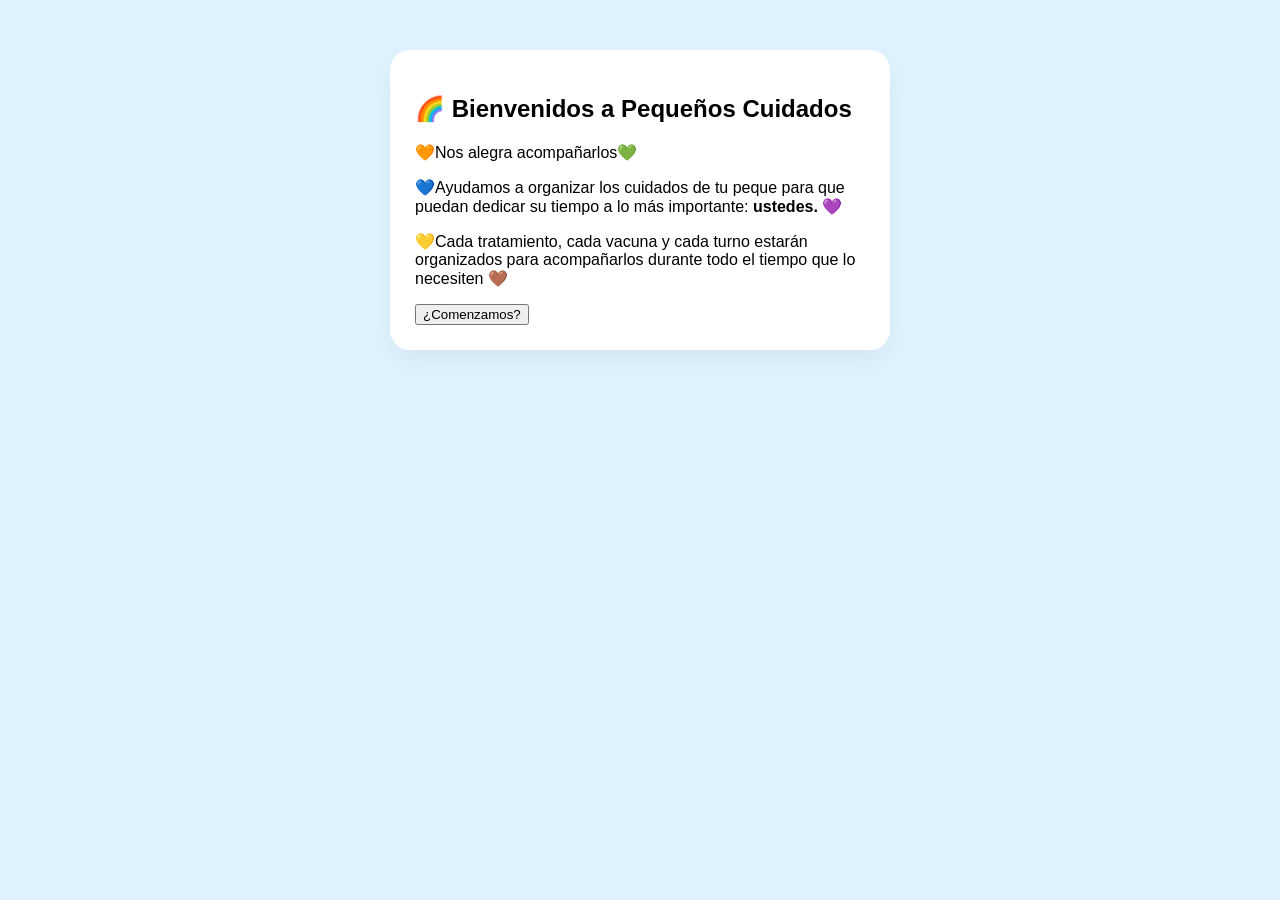
==== bienvenida.html @ d4f8cb52 "Add files via upload" ====
<!DOCTYPE html>
<html lang="es">
<head>
    <meta charset="UTF-8">
    <meta name="viewport" content="width=device-width, initial-scale=1.0">
    <title>Pequeños Cuidados - Bienvenida</title>

    <link rel="stylesheet" href="css/estilos.css">
</head>

<body class="body-menu">

    <div class="contenedor-formulario">

        <h2>🌈 Bienvenidos a Pequeños Cuidados</h2>

        <p>
            🧡Nos alegra acompañarlos💚
        </p>

        <p>
            💙Ayudamos a organizar los cuidados de tu peque para que puedan dedicar su tiempo a lo más importante:
            <strong>ustedes.</strong> 💜
        </p>

        <p>
            💛Cada tratamiento, cada vacuna y cada turno estarán organizados para acompañarlos durante todo el tiempo que lo necesiten 🤎
        </p>

        <button
            class="btn-guardar-todo"
            onclick="irA('cuidador.html')">
            ¿Comenzamos?
        </button>

        <div id="contenedor-configuracion"></div>

    </div>

    <script src="js/app.js"></script>

</body>
</html>
---- css/estilos.css ----
/* ==========================================================================
   1. DISEÑO GENERAL Y FONDO (Celeste Cielo)
   ========================================================================== */
body {
  font-family: Arial, sans-serif;
  margin: 0;
  padding: 0;
  background-color: #c6e2f5; /* El celeste cielo unificado */
  min-height: 100vh;
  display: flex;
  flex-direction: column;
  align-items: center;
  justify-content: flex-start;
}

.mensaje-aliento {
    font-family: 'Comic Sans MS', 'Arial Rounded MT Bold', sans-serif;
    color: #9b5de5; 
    font-size: 28px;
    font-weight: bold;
    text-align: center;
    margin-top: 40px;
    margin-bottom: 20px;
}

/* ==========================================================================
   2. EL MENÚ DE NUBES EN CASCADA
   ========================================================================== */
.contenedor-nubes {
    margin-top: 30px;
    width: 100%;
    max-width: 550px;
    padding: 0 20px;
    box-sizing: border-box;
}

.nube {
    background: #ffffff;
    font-size: 22px;
    font-weight: bold;
    border: none;
    cursor: pointer;
    transition: transform 0.2s;
    width: 220px;
    height: 85px;
    border-radius: 100px;
    position: relative;
    margin: 60px auto; 
    display: flex;
    align-items: center;
    justify-content: center;
    z-index: 1;
    font-family: 'Comic Sans MS', 'Arial Rounded MT Bold', sans-serif;
    box-shadow: 0 8px 15px rgba(0, 0, 0, 0.05);
}

.nube::before {
    content: ''; 
    position: absolute; 
    background: #ffffff;
    width: 90px; 
    height: 90px; 
    top: -40px; 
    left: 25px; 
    border-radius: 50%; 
    z-index: -1;
}

.nube::after {
    content: '';
    position: absolute; 
    background: #ffffff;
    width: 110px; 
    height: 110px; 
    top: -55px; 
    right: 20px; 
    border-radius: 50%; 
    z-index: -1;
}

.nube:hover { 
    transform: scale(1.05); 
}

.contenedor-nubes button:nth-child(1) { 
      color: #ff70a6; 
      margin-left: 5%;
       margin-right: auto;
     } 

.contenedor-nubes button:nth-child(2) { 
    color: #ff9770; 
    margin-left: auto; 
    margin-right: auto; 
} 

.contenedor-nubes button:nth-child(3) { 
    color: #4bb543; 
    margin-right: 5%; 
    margin-left: auto; 
    margin-bottom: 40px;
 } 

/* ==========================================================================
   3. ESTRUCTURA DE LAS TARJETAS DE PANTALLAS
   ========================================================================== */
.contenedor-formulario {
  width: 90%;
  max-width: 500px;
  background: white;
  padding: 25px;
  border-radius: 20px;
  box-shadow: 0 10px 25px rgba(0,0,0,0.05);
  box-sizing: border-box;
  margin-top: 50px;
  margin-bottom: 30px;
}

.grupo-campo {
    display: flex;
    flex-direction: column;
    gap: 8px;
    margin-bottom: 20px;
    margin-top: 20px;
}

.grupo-campo label {
    font-family: 'Comic Sans MS', sans-serif;
    font-weight: bold;
    font-size: 16px;
}
/* ==========================================================================
   4. CASILLEROS BASE Y ANIMACIÓN DE MOVIMIENTO
   ========================================================================== */
.grupo-campo input,
.input-arcoiris {
    padding: 12px 15px;
    border-radius: 12px;
    font-size: 16px;
    outline: none;
    width: 100%;
    box-sizing: border-box;
    font-family: Arial, sans-serif;
    transition: all 0.2s ease-in-out; /* Movimiento suave unificado 🌟 */
}

/* 🌟 EFECTO DE MOVIMIENTO INTERACTIVO AL PASAR EL CURSOR (HOVER Y FOCUS) */
.input-arcoiris:hover,
.input-arcoiris:focus,
.grupo-campo input:hover,
.grupo-campo input:focus {
    background-color: #ffffff !important;
    transform: scale(1.01);
}

.bloque-remedio-dinamico {
    border-radius: 15px;
    padding: 20px;
    margin-bottom: 25px;
    position: relative; 
}

.btn-eliminar-bloque {
     position: absolute; 
     top: 10px;
     right: 10px;
     background: #ef4444;
     color: white;
    border: none; 
    border-radius: 50%; 
    width: 28px; 
    height: 28px; 
    font-weight: bold;
    cursor: pointer; 
    display: flex; 
    align-items: center; 
    justify-content: center;
}

#form-turno, #form-vacuna, #form-medicacion, #form-perfil {
    background: transparent;
    border: none;
    padding: 0;
    margin: 0;
}

.btn-volver {
    background: #94a3b8; 
    color: white; 
    border: none; 
    padding: 10px 20px;
    border-radius: 50px; 
    font-size: 14px; 
    font-weight: bold; 
    cursor: pointer;
    margin-top: 10px; 
    margin-bottom: 40px;
}
.btn-volver:hover { background: #64748b; }

.contenedor-lista {
    width: 100%; 
    max-width: 700px; 
    background: white; 
    padding: 25px;
    border-radius: 25px; 
    box-shadow: 0 10px 25px rgba(0, 0, 0, 0.06);
    box-sizing: border-box; 
    margin-bottom: 30px auto;
}

.contenedor-lista h2 { 
    text-align: center; 
    color: #334155; 
    margin-bottom: 25px;
}

/* ==========================================================================
   5. CONTROL DE TÍTULOS DE LAS TARJETAS (COLORES EXCLUSIVOS)
   ========================================================================== */
.titulo-tarjeta {
    font-family: 'Comic Sans MS', sans-serif;
    text-align: center;
    margin-top: 0;
    font-size: 20px;
    font-weight: bold;
}

.body-medicacion .titulo-tarjeta,
.contenedor-formulario h3.titulo-tarjeta:first-child {
    color: #ee6ea8 !important; /* Fucsia vivo para medicación */
}

.body-turnos .titulo-tarjeta,
#form-turno h3.titulo-tarjeta:first-child {
    color: #eab308 !important; /* Amarillo Sol alegre para turnos */
}

.body-vacunas .titulo-tarjeta,
#form-vacuna h3.titulo-tarjeta:first-child {
    color: #2b9348 !important; /* Verde bosque alegre para vacunas */
}

.body-perfil .titulo-tarjeta {
    color: #7c3aed !important; /* Violeta místico tierno para perfiles */
}

.subtitulo-perfil {
    text-align: center; 
    color: #64748b; 
    font-family: Arial, sans-serif; 
    font-size: 14px; 
    margin-bottom: 20px;
}
/* ==========================================================================
   6. NIDO DE SOLAPAS FLOTANTES Y BARRA SUPERIOR
   ========================================================================== */
.nido-flotante-peques { 
    display: flex; 
    align-items: center; 
    gap: 10px; 
    z-index: 10; 
}

.lista-solapas-peques { 
    display: flex; 
    gap: 12px;
    margin-bottom: 10px; 
}

.solapa-peque { 
    border: none; 
    padding: 10px 18px; 
    border-radius: 30px; 
    font-family: 'Comic Sans MS', sans-serif; 
    font-size: 14px; 
    font-weight: bold; 
    cursor: pointer; 
    box-shadow: 0 4px 8px rgba(0, 0, 0, 0.05); 
    transition: transform 0.2s, box-shadow 0.2s; 
}

.solapa-peque.activa { 
    transform: scale(1.1); 
    box-shadow: 0 6px 12px rgba(0, 0, 0, 0.1); 
    border: 2px dashed #475569; 
}

/* Tu mini nube redonda verde de la cruz perfecta */
.mini-nube-agregar {
    background-color: #ffffff !important; 
    color: #a855f7 !important;            
    border: 3px solid #bbf7d0 !important; 
    width: 42px !important;               
    height: 42px !important;
    border-radius: 50% !important;        
    font-size: 18px !important;           
    font-weight: bold !important;
    cursor: pointer !important;
    display: flex !important;
    align-items: center !important;
    justify-content: center !important;
    box-shadow: 0 4px 10px rgba(0, 0, 0, 0.04) !important;
    transition: all 0.3s cubic-bezier(0.175, 0.885, 0.32, 1.275) !important;
    margin-top: -5px !important; /* Ajuste fino para que quede centrada verticalmente */ 
}

.mini-nube-agregar:hover {
    transform: rotate(90deg) scale(1.12) !important; 
    background-color: #f0fdf4 !important; 
    border-color: #86efac !important;    
    box-shadow: 0 6px 15px rgba(134, 239, 172, 0.2) !important;
}

/* Cartelitos flotantes libres originales */
.cartelito-invitacion-rol, .cartelito-invitacion { 
    font-family: 'Comic Sans MS', sans-serif; 
    font-size: 13px; 
    color: #475569; 
    background: #ffffff; 
    padding: 6px 14px; 
    border-radius: 20px; 
    box-shadow: 0 4px 10px rgba(0,0,0,0.05); 
    opacity: 0; 
    transition: opacity 0.3s ease, transform 0.3s ease; 
    pointer-events: none; 
    display: inline-block; 
    vertical-align: middle; 
}

.cartelito-invitacion-rol {
     border: 2px solid #fef08a; 
     margin-left: 8px;
      transform: translateX(-10px);
     }

.cartelito-invitacion {
     border: 2px solid #fed7aa; 
     margin-right: 8px;
      transform: translateX(10px);
     }

.nido-flotante-cuidadores:hover .cartelito-invitacion-rol {
     opacity: 1; 
     transform: translateX(0);
    }

.nido-flotante-peques:hover .cartelito-invitacion {
     opacity: 1; 
     transform: translateX(0); 
    }

    .cartelito-invitacion-rol.mostrar {
    opacity: 1;
    transform: translateX(0);
}

.cartelito-invitacion.mostrar {
    opacity: 1;
    transform: translateX(0);
}

/* Barra superior flexible original */
.barra-flotante-superior { 
    width: 90% !important; 
    max-width: 550px !important; 
    margin: 20px auto 10px auto !important; 
    display: flex !important; 
    justify-content: space-between !important; 
    align-items: center !important; 
    z-index: 100 !important; 
    position: relative !important; 
}

.mini-sol-cuidador { 
    background-color: #fef9c3 !important; 
    color: #475569 !important; 
    border: 2px solid #fef08a !important; 
    padding: 10px 16px !important; 
    border-radius: 30px !important; 
    font-family: 'Comic Sans MS', sans-serif !important; 
    font-size: 15px !important; 
    font-weight: bold !important; 
    cursor: pointer !important; 
    box-shadow: 0 4px 8px rgba(0, 0, 0, 0.05) !important; 
    transition: transform 0.2s !important; 
}

.input-cuidador-escondido {
     display: none; 
     background-color: #fef9c3 !important; 
     color: #475569 !important; 
     border: 2px solid #fef08a !important; 
     padding: 10px 20px !important; 
     border-radius: 30px !important; 
     font-family: 'Comic Sans MS', sans-serif !important; 
     font-size: 15px !important; 
     font-weight: bold !important; 
     outline: none !important; 
     width: 180px !important; 
     box-shadow: 0 4px 10px rgba(0, 0, 0, 0.08) !important; 
     box-sizing: border-box !important; 
     text-align: center !important;
     }

.nido-flotante-cuidadores.editando .mini-sol-cuidador {
     display: none !important;
     }

.nido-flotante-cuidadores.editando .input-cuidador-escondido { 
    display: inline-block !important;
 }

.nido-flotante-cuidadores.editando .cartelito-invitacion-rol { 
    display: none !important;
 }

.menu-desplegable-roles { 
    border: 2px solid #fef08a !important; 
    background-color: #ffffff !important;
 }

.menu-desplegable-roles button:hover {
     background-color: #fef9c3 !important;
     }


/* ==========================================================================
   7. PALETAS MODULARES EXCLUSIVAS POR PANTALLA
   ========================================================================== */

/* --- 🟠 PANTALLA MEDICACIÓN: Borde Naranja, Centro Crema y Óvalos Verdes --- */
.body-medicacion .contenedor-formulario { 
    border: 3px dashed #ea580c !important; 
    background: #fffbeb !important;
 }

.body-medicacion .bloque-remedio-dinamico { 
    background-color: #ffedd5 !important; 
    border: 2px solid #fed7aa !important;
 }

.body-medicacion .input-arcoiris {
     background-color: #f0fdf4 !important; 
     border: 2px solid #4ade80 !important; 
     border-radius: 50px !important;
     }

.body-medicacion .input-arcoiris:focus { 
    border-color: #22c55e !important; 
    box-shadow: 0 0 8px rgba(34, 197, 94, 0.4) !important;
 }

.body-medicacion .grupo-campo label { 
    color: #475569 !important; 
 }


/* --- 🟡 PANTALLA TURNOS: Borde Amarillo, Centro Crema y Óvalos Turquesas (UNISEX) --- */
.body-turnos .contenedor-formulario { 
    border: 3px dashed #eab308 !important; 
    background: #fffdf5 !important;
  }

.body-turnos .bloque-remedio-dinamico {
     background-color: #fef9c3 !important; 
     border: 2px solid #fef08a !important;
     }

.body-turnos .input-arcoiris { 
    background-color: #ecfeff !important; 
    border: 2px solid #22d3ee !important; 
    border-radius: 50px !important;
 }

.body-turnos .input-arcoiris:focus {
     border-color: #06b6d4 !important; 
     box-shadow: 0 0 8px rgba(6, 182, 212, 0.4) !important;
     }

.body-turnos .grupo-campo label {
     color: #713f12 !important;
     }

/* --- 🟢 PANTALLA VACUNAS: Borde Verde, Centro Verde Agua y Óvalos Lilas --- */
.body-vacunas .contenedor-formulario { 
    border: 3px dashed #16a34a !important; 
    background: #f0fdf4 !important;
 }

.body-vacunas .bloque-remedio-dinamico { 
    background-color: #bbf7d0 !important; 
    border: 2px solid #86efac !important;
 }

.body-vacunas .input-arcoiris {
     background-color: #faf5ff !important; 
     border: 2px solid #c084fc !important; 
     border-radius: 50px !important;
     }

.body-vacunas .input-arcoiris:focus {
     border-color: #a855f7 !important; 
     box-shadow: 0 0 8px rgba(168, 85, 247, 0.4) !important;
     }

.body-vacunas .grupo-campo label {
     color: #14532d !important;
     }

/* --- 🍏 PANTALLA PERFIL: Borde Verde Manzana, Centro Crema y Óvalos Turquesas (UNISEX) --- */
.body-perfil .contenedor-formulario { 
    border: 3px dashed #a3e635 !important; 
    background: #fffdf5 !important; 
}

/* Subtítulo central: ¡Color Rojo Coral Alegre! 🍓 */
.body-perfil .subtitulo-perfil {
    color: #ef4444 !important; 
    font-weight: bold !important;
    font-size: 14px !important;
    text-align: center !important;
    margin-bottom: 20px !important;
    display: block !important;
}

/* Óvalos de Perfil Turquesas */
.body-perfil .input-arcoiris, 
#form-perfil input { 
    background-color: #ecfeff !important; 
    border: 2px solid #22d3ee !important; 
    border-radius: 50px !important; 
}

/* Al hacer clic (focus) se mantienen en la gama del TURQUESA MÁS OSCURO */
.body-perfil .input-arcoiris:focus, 
#form-perfil input:focus { 
    border-color: #0891b2 !important; 
    box-shadow: 0 0 8px rgba(8, 145, 178, 0.4) !important; 
}

.body-perfil .grupo-campo label { 
    color: #475569 !important; 
}

.bloque-color-muestra { 
    width: 25px; 
    height: 25px; 
    border-radius: 50%; 
    display: inline-block; 
    border: 1px solid #e2e8f0; 
}

/* 🌟 BOTÓN DE PERFIL INTELIGENTE: Relleno Lila con Ancho Flexible para Inglés e Idiomas */
body.body-perfil #form-perfil .btn-guardar-todo {
    background: #f3e8ff !important; 
    background-color: #f3e8ff !important;
    color: #5b21b6 !important; 
    border: 4px solid #a855f7 !important; 
    border-radius: 50px !important;
    padding: 12px 25px !important;
    font-weight: bold !important;
    text-transform: uppercase !important;
    
    /* ⚡ CORRECCIÓN DIRECTA: Ancho elástico para que el arcoíris no baje en ningún idioma */
    width: auto !important;
    min-width: 260px !important;
    max-width: 90% !important;
    
    margin: 25px auto 0 auto !important;
    display: flex !important;
    align-items: center;
    justify-content: center;
    transition: all 0.2s ease-in-out !important;
}

body.body-perfil #form-perfil .btn-guardar-todo:hover {
    filter: brightness(1.03) !important;
    transform: scale(1.03) !important; 
    box-shadow: 0 6px 15px rgba(168, 85, 247, 0.15) !important;
}

/* Limpieza estricta de fondos residuales */
.body-turnos .grupo-campo, .body-turnos #lista-bloques-turnos, .body-turnos label, 
.body-vacunas .grupo-campo, .body-vacunas #lista-bloques-vacunas, .body-vacunas label, 
.body-medicacion .grupo-campo, .body-medicacion #lista-bloques-remedios, .body-medicacion label, 
.body-perfil .grupo-campo, .body-perfil label { 
    background: transparent !important; 
    background-color: transparent !important; 
    border: none !important; 
    box-shadow: none !important; 
}

/* ==========================================================================
   8. tarjetas de tablas de medicación y cuidados
   ========================================================================== */
.tabla-responsiva {
     display: flex;
     flex-direction: column;
     gap: 20px;
     margin-top: 15px;
     overflow: visible;

     }

.tarjeta-medicacion {

          width: 100%;
          box-sizing: border-box;
          background: linear-gradient(135deg, #fffdf5, #f8fbff);
          border-radius: 20px;
          padding: 22px;
          box-shadow: 0 6px 18px rgba(0, 0, 0, 0.08);
          border: 2px solid #e0f2fe;
          transition: transform 0.2s ease, box-shadow 0.2s ease;
          }

.tarjeta-medicacion:hover {
             transform: translateY(-2px);
            box-shadow: 0 10px 25px rgba(0, 0, 0, 0.10);
            }  
            
.tarjeta-medicacion h3 {
             color: #334155;  
             margin: 10px 0;
             font-size: 1.25rem;
             }  

.contenido-tarjeta-medicacion {
            
            margin-top: 12px 0;
            line-height: 1.5;

             }             


             
.dato-medicacion {
             color: #475569;  
             font-size: 0.95rem;
             margin-bottom: 10px 0;
             line-height: 1.5;
             }  
             
.dato-medicacion strong {

    color: #1e293b;
}             

.acciones-medicacion {
   
             display: flex;
             justify-content: flex-end;
             gap: 10px;
             margin-top: 20px;
             }

.tabla-cuidados {
     width: 100%; 
     border-collapse: collapse; 
     background-color: #ffffff;
     }

.tabla-cuidados th {
     background-color: #00b4d8; 
     color: white; 
     padding: 12px 10px; 
     text-align: left; 
     font-size: 0.95rem;
     }

.tabla-cuidados td {
     padding: 12px 10px; 
     border-bottom: 1px solid #e2e8f0; 
     color: #334155; 
     font-size: 0.9rem;
     }

.tabla-cuidados tr:hover {
     background-color: #f8fafc;
     }

.btn-borrar-tabla {
     background: #fff1f2;
     border: 1px solid #fecdd3;
     border-radius: 12px;
     padding: 8px 14px;
     cursor: pointer;
     font-size: 0.9rem;
     color: #be123c;
     transition: transform 0.2s ease, background 0.2s ease;
         }

.btn-borrar-tabla:hover {
     transform: scale(1.05);
     background: #ffe4e6;
     }

.btn-editar-medicacion{

         background: #eff6ff;
         border: 1px solid #bfdbfe;
         border-radius: 12px;
         padding: 8px 14px;
         cursor: pointer;
         font-size: 0.9rem;
         color: #2563eb;
         transition: transform 0.2s ease, background 0.2s ease;
         }

.btn-editar-medicacion:hover {
    
         transform: scale(1.05);
         background: #dbeafe;
         }   

.celda-centrada {
     text-align: center;
     }

.celda-alarma-activa {
     color: #1e293b !important; 
     font-weight: bold !important;
     }     

.celda-alarma-terminada {
     color: #16a34a !important; 
     font-weight: bold !important;
     }     

.texto-proxima-dosis {
     color: #0284c7; 
     font-weight: bold;
     }

.tabla-medicaciones th {
     background-color: #f3e8ff; 
     color: #6b21a8; 
     padding: 12px 10px; 
     font-weight: bold; 
     border-bottom: 2px solid #e9d5ff; 
     text-align: left;
     font-size: 0.95rem;
     }

.tabla-medicaciones td {
     padding: 12px 10px; 
     border-bottom: 1px solid #f1f5f9; 
     color: #334155;
     font-size: 0.9rem;
     }
.tabla-medicaciones td:nth-child(4), .tabla-medicaciones td:nth-child(2) { 
    font-weight: bold; 
    color: #9b5de5;
 }

.btn-borrar-tratamiento {
     background: none; 
     border: none; 
     color: #ef4444; 
     font-size: 16px; 
     cursor: pointer; 
     font-weight: bold;
     }

/* ==========================================================================
   9. SECCIÓN DEFINITIVA DE BOTONES EN FILA SIMÉTRICA (ÓVALOS)
   ========================================================================== */
.mis-botones-arcoiris {
    display: flex !important; 
    flex-direction: row !important; 
    gap: 15px !important;
    justify-content: center !important; 
    align-items: center !important;
    width: 100% !important; 
    max-width: 480px !important; 
    margin: 30px auto 0 auto !important;
}

.mis-botones-arcoiris button {
    flex: 1 !important; 
    width: 50% !important; 
    padding: 12px 15px !important;
    border-radius: 50px !important; 
    font-family: inherit !important;
    font-weight: bold !important; 
    text-transform: uppercase !important;
    font-size: 0.8rem !important; 
    white-space: nowrap !important; 
    cursor: pointer !important;
    display: flex !important; 
    align-items: center !important; 
    justify-content: center !important;
    gap: 6px !important; 
    box-shadow: 0 4px 10px rgba(0,0,0,0.03) !important;
    transition: all 0.2s ease !important;
}

.mis-botones-arcoiris button:hover {
     filter: brightness(1.03) !important; 
     transform: scale(1.02) !important;
     box-shadow: 0 6px 15px rgba(0,0,0,0.08) !important;
     }

/* Botón individual de alta de perfil (Óvalo Lila a Celeste) */
#form-perfil .btn-guardar-todo {
    background: linear-gradient(135deg, #f3e8ff, #bae6fd) !important;
    color: #5b21b6 !important;
    border: 4px solid #e9d5ff !important;
    border-radius: 50px !important;
    padding: 12px 25px !important;
    font-weight: bold !important;
    text-transform: uppercase !important;
    width: 100% !important;
    max-width: 280px !important;
    margin: 20px auto 0 auto !important;
    display: flex !important;
    align-items: center;
    justify-content: center;
    cursor: pointer !important;
}

/* ==========================================================================
   10. REFUERZO ULTRA ESTRICTO DE BORDES DE BURBUJA INFLADOS (4PX)
   ========================================================================== */

/* Botón izquierdo (Agregar): Amarillo/Rosa con texto marrón oscuro legible 🌟 */
.body-medicacion .mis-botones-arcoiris button:nth-child(1),
.body-turnos .mis-botones-arcoiris button:nth-child(1),
.body-vacunas .mis-botones-arcoiris button:nth-child(1) {
    background: linear-gradient(135deg, #fef08a, #fbcfe8) !important;
    color: #7c2d12 !important; 
    border: 4px solid #fde047 !important; /* Inflado grueso burbuja */
}

/* Botón derecho (Guardar): Menta/Celeste con texto gris carbón legible 🌟 */
.body-medicacion .mis-botones-arcoiris button:nth-child(2),
.body-turnos .mis-botones-arcoiris button:nth-child(2),
.body-vacunas .mis-botones-arcoiris button:nth-child(2) {
    background: linear-gradient(135deg, #ccfbf1, #bfdbfe) !important;
    color: #0f172a !important; 
    border: 4px solid #99f6e4 !important; /* Inflado grueso burbuja */
}

/* ==========================================================================
   11. PANTALLA DE IDIOMAS EXCLUSIVA (CÓDIGO PURE, COMPACTO Y CON MAX CONTRASTE)
   ========================================================================== */

/* Fondo general celeste cielo */
.body-idioma { 
    background-color: #e0f2fe !important; 
}

/* Tarjeta principal: Forzamos el gris cemento suave que resalta del celeste */
.body-idioma .contenedor-formulario.contenedor-idioma { 
    border: 3px dashed #a855f7 !important; 
    background: #e2e8f0 !important;       
    background-color: #e2e8f0 !important;  
    max-width: 400px !important; 
    margin: 80px auto !important; 
    padding: 30px 20px !important; 
}

/* Título de la tarjeta */
.contenedor-idioma .titulo-tarjeta { 
    color: #475569 !important; 
    font-size: 1.2rem !important; 
    margin-bottom: 30px !important; 
}

/* Contenedor vertical de los 3 óvalos */
.bloque-botones-idioma { 
    display: flex; 
    flex-direction: column; 
    gap: 15px; 
    margin-top: 25px; 
    width: 100%; 
}

/* Estructura base de los Óvalos: Forma de burbuja, tipografía y tamaño */
.bloque-botones-idioma .btn-idioma { 
    padding: 15px !important; 
    font-size: 1.05rem !important; 
    font-weight: bold !important; 
    border-radius: 50px !important; /* Óvalo de burbuja perfecto */
    cursor: pointer !important; 
    display: flex !important; 
    align-items: center !important; 
    justify-content: center !important; 
    gap: 12px !important; 
    box-shadow: 0 4px 10px rgba(0,0,0,0.02) !important;
    transition: all 0.2s ease !important;
    width: 100% !important;
    margin: 0 !important;
}

/* RELLENOS PASTEL Y MAX CONTRASTE SIN PARCHES */

/* 🇪🇸 1. ESPAÑOL: Relleno Melocotón ultra suave, borde naranja y letras verdes */
.bloque-botones-idioma .btn-idioma.borde-es {
    background: #fff7ed !important; 
    background-color: #fff7ed !important; 
    border: 4px solid #fd943e !important; 
    color: #16a34a !important;
}
.bloque-botones-idioma .btn-idioma.borde-es strong {
     color: #f97316 !important;
     }

/* 🇺🇸 2. INGLÉS: Relleno Amarillo ultra suave, borde amarillo y letras celestes */
.bloque-botones-idioma .btn-idioma.borde-us {
    background: #fffdf5 !important; 
    background-color: #fffdf5 !important; 
    border: 4px solid #fcdf3c !important; 
    color: #06b6d4 !important;
}
.bloque-botones-idioma .btn-idioma.borde-us strong {
     color: #eab308 !important;
     }

/* 🇧🇷 3. PORTUGUÉS: Relleno Rosa ultra suave, borde verde y letras FUCSIA OSCURO */
.bloque-botones-idioma .btn-idioma.borde-br {
    background: #fdf2f8 !important; 
    background-color: #fdf2f8 !important; 
    border: 4px solid #48ee39 !important; 
    color: #be185d !important; 
}
.bloque-botones-idioma .btn-idioma.borde-br strong {
     color: #16a34a !important;
     }

/* Animación sutil al pasar el mouse */
.bloque-botones-idioma .btn-idioma:hover { 
    transform: scale(1.02) !important; 
    filter: brightness(1.02) !important; 
}

/* ==========================================================================
   12. PANTALLA POLÍTICA DE PRIVACIDAD (ESTÍTICA MULTICOLOR PASTEL)
   ========================================================================== */
.body-privacidad {
    background-color: #e0f2fe !important; /* Mantiene tu hermoso celeste cielo */
}

/* Forzamos a la tarjeta a usar el fondo gris perla con contorno verde menta tierno */
.body-privacidad .contenedor-formulario.contenedor-privacidad {
    border: 3px dashed #59ec8c !important; 
    max-width: 500px !important;
    margin: 40px auto !important;
    padding: 25px !important;
    box-shadow: 0 10px 25px rgba(0,0,0,0.03) !important;
}

/* Caja de lectura blanca interna de alta nitidez */
.bloque-privacidad-texto {
    background-color: #e4dada !important; /* Burbuja blanca pura adentro */
    border-radius: 20px;
    padding: 20px;
    border: 3px solid #f5b055; /* Enmarcado en un Naranja/Melocotón suave tierno */
    color: #404c5c; /* Gris prolijo descansado para leer bien */
    line-height: 1.6;
    font-size: 0.92rem;
    text-align: left;
}

.bloque-privacidad-texto p {
    margin-bottom: 15px;
}

.bloque-privacidad-texto p:last-child {
    margin-bottom: 0;
}


/* ==========================================================================
   SINTONÍA FINA: MENÚ DE NUBES EN CASCADA UNISEX
   ========================================================================== */
.body-menu {
    background-color: #e0f2fe !important; /* Mantiene tu hermoso celeste cielo */
    position: relative;
    overflow-x: hidden;
}

/* Espaciado superior para que la barra flotante no quede pegada al borde del navegador */
.body-menu .barra-flotante-superior {
    margin-top: 25px !important;
    padding: 0 10px !important;
    box-sizing: border-box !important;
}

/* ==========================================================================
   ENLACE DE PRIVACIDAD EN EL MENÚ (ESTILOS SEPARADOS EN CARPETA)
   ========================================================================== */
.bloque-privacidad-menu {
    text-align: center !important; 
    margin-top: 30px !important;
    width: 100%;
}

.enlace-privacidad-menu {
    color: #64748b !important; /* Gris prolijo descansado */
    font-family: Arial, sans-serif !important; 
    font-size: 13px !important; 
    text-decoration: none !important; 
    font-weight: bold !important;
    transition: color 0.2s ease-in-out !important;
}

/* Efecto tierno: se pone un poquito más oscuro al pasar el mouse */
.enlace-privacidad-menu:hover {
    color: #334155 !important;
}
/* ==========================================================================
   ESTADOS DE ALARMAS DE MEDICACIÓN (DISEÑO PURO EN CSS) 🌈
   ========================================================================== */
.celda-alarma-activa {
    font-weight: bold !important;
    color: #1e293b !important; /* Gris grafito oscuro normal nítido */
}

.celda-alarma-terminada {
    font-weight: bold !important;
    color: #16a34a !important; /* El verde manzana tierno de tratamiento cumplido */
}

/* =========================
   🍏 PANTALLA PRIVACIDAD
   ==========================*/
.body-privacidad {
    background-color: #f8fafc !important; /* Fondo general descansado */
}

.contenedor-privacidad {
    background: #f1f5f9 !important; /* Gris prolijo de fondo de tarjeta */
    background-color: #f1f5f9 !important;
    border: 3px dashed #64748b !important; /* Borde de trazos gris prolijo */
    max-width: 550px !important;
    margin: 40px auto !important;
    padding: 30px !important;
}

.bloque-privacidad-texto p {
    color: #334155 !important; /* Gris grafito de alta lectura */
    font-size: 15px !important;
    line-height: 1.6 !important;
    margin-bottom: 15px !important;
    text-align: left !important;
}

.contenedor-opciones-cuidador{

              display: flex !important;
              flex-direction: column !important;
              gap: 15px !important;

}

.tarjeta-cuidador{

          width: 100% !important;
          padding: 18px !important;
          border-radius: 15px !important;
          border: 2px solid #dbeafe !important;
          background: white !important;
          cursor: pointer !important;
          font-size: 18px !important;
          transition: 0.3s;
          display: flex !important;
          gap: 15px !important;


}

.icono-cuidador{

      width: 35px;
      text-align: center;
      font-size: 25px;

}

.zona-boton-siguiente{

    margin-top: 30px !important;
}
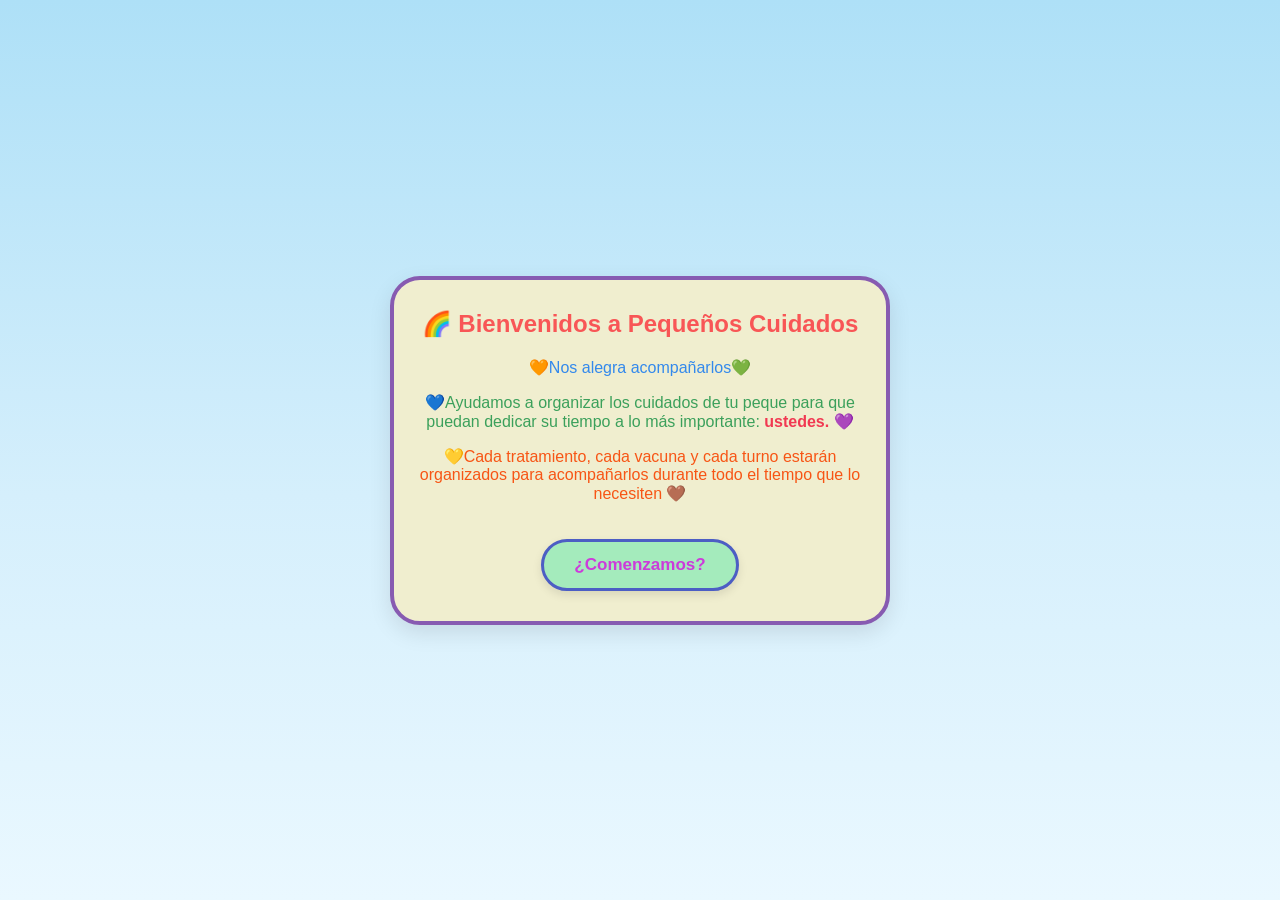
==== commit 468652de: "Add files via upload" ====
--- a/bienvenida.html
+++ b/bienvenida.html
@@ -8,34 +8,37 @@
     <link rel="stylesheet" href="css/estilos.css">
 </head>
 
-<body class="body-menu">
+<body class="body-bienvenida">
 
-    <div class="contenedor-formulario">
+    <div class="contenedor-bienvenida">
 
-        <h2>🌈 Bienvenidos a Pequeños Cuidados</h2>
+    <h2 id="bienvenida-titulo">
+        🌈 Bienvenidos a Pequeños Cuidados
+    </h2>
 
-        <p>
-            🧡Nos alegra acompañarlos💚
-        </p>
+    <p id="bienvenida-saludo">
+        🧡Nos alegra acompañarlos💚
+    </p>
 
-        <p>
-            💙Ayudamos a organizar los cuidados de tu peque para que puedan dedicar su tiempo a lo más importante:
-            <strong>ustedes.</strong> 💜
-        </p>
+    <p id="bienvenida-organizar">
+        💙Ayudamos a organizar los cuidados de tu peque para que puedan dedicar su tiempo a lo más importante:
+        <strong id="bienvenida-ustedes">ustedes.</strong> 💜
+    </p>
 
-        <p>
-            💛Cada tratamiento, cada vacuna y cada turno estarán organizados para acompañarlos durante todo el tiempo que lo necesiten 🤎
-        </p>
+    <p id="bienvenida-tratamientos">
+        💛Cada tratamiento, cada vacuna y cada turno estarán organizados para acompañarlos durante todo el tiempo que lo necesiten 🤎
+    </p>
 
-        <button
-            class="btn-guardar-todo"
-            onclick="irA('cuidador.html')">
-            ¿Comenzamos?
-        </button>
+    <button
+        class="btn-guardar-todo"
+        id="btn-comenzamos"
+        onclick="irA('cuidador.html')">
+        ¿Comenzamos?
+    </button>
 
-        <div id="contenedor-configuracion"></div>
+    <div id="contenedor-configuracion"></div>
 
-    </div>
+</div>
 
     <script src="js/app.js"></script>
 
--- a/css/estilos.css
+++ b/css/estilos.css
@@ -116,6 +116,11 @@
   margin-bottom: 30px;
 }
 
+.body-peques .contenedor-formulario {
+    background: #f5e5c5;
+    border: 2px solid #f8af4f;
+}
+
 .grupo-campo {
     display: flex;
     flex-direction: column;
@@ -150,7 +155,13 @@
 .grupo-campo input:hover,
 .grupo-campo input:focus {
     background-color: #ffffff !important;
-    transform: scale(1.01);
+    transform: scale(1.03);
+}
+
+#nombre-cuidador:hover,
+#nombre-cuidador:focus {
+    background-color: #d1eaec !important;
+    transform: scale(1.03);
 }
 
 .bloque-remedio-dinamico {
@@ -268,48 +279,71 @@
     margin-bottom: 10px; 
 }
 
-.solapa-peque { 
-    border: none; 
-    padding: 10px 18px; 
-    border-radius: 30px; 
-    font-family: 'Comic Sans MS', sans-serif; 
-    font-size: 14px; 
-    font-weight: bold; 
-    cursor: pointer; 
-    box-shadow: 0 4px 8px rgba(0, 0, 0, 0.05); 
-    transition: transform 0.2s, box-shadow 0.2s; 
-}
-
-.solapa-peque.activa { 
-    transform: scale(1.1); 
-    box-shadow: 0 6px 12px rgba(0, 0, 0, 0.1); 
-    border: 2px dashed #475569; 
+.solapa-peque {
+    border: 2px solid #c4b5fd;
+    padding: 12px 20px;
+    border-radius: 22px;
+
+    font-family: 'Comic Sans MS', sans-serif;
+    font-size: 15px;
+    font-weight: bold;
+
+    cursor: pointer;
+
+    background: #f5f3ff;
+    color: #57534e;
+
+    box-shadow: 0 4px 10px rgba(0, 0, 0, 0.06);
+
+    transition: transform 0.2s ease,
+                box-shadow 0.2s ease;
+}
+
+.solapa-peque:hover {
+    transform: scale(1.04);
+    box-shadow: 0 6px 14px rgba(0, 0, 0, 0.09);
+}
+
+.solapa-peque.activa {
+    transform: scale(1.06);
+
+    box-shadow: 0 7px 16px rgba(0, 0, 0, 0.10);
+
+    border: 2px solid #f193d5;
 }
 
 /* Tu mini nube redonda verde de la cruz perfecta */
 .mini-nube-agregar {
-    background-color: #ffffff !important; 
-    color: #a855f7 !important;            
-    border: 3px solid #bbf7d0 !important; 
-    width: 42px !important;               
-    height: 42px !important;
-    border-radius: 50% !important;        
-    font-size: 18px !important;           
-    font-weight: bold !important;
-    cursor: pointer !important;
-    display: flex !important;
-    align-items: center !important;
-    justify-content: center !important;
-    box-shadow: 0 4px 10px rgba(0, 0, 0, 0.04) !important;
-    transition: all 0.3s cubic-bezier(0.175, 0.885, 0.32, 1.275) !important;
-    margin-top: -5px !important; /* Ajuste fino para que quede centrada verticalmente */ 
+    min-width: 115px;
+    min-height: 48px;
+    padding: 8px 14px;
+
+    display: flex;
+    align-items: center;
+    justify-content: center;
+    gap: 7px;
+
+    font-size: 1rem;
+    font-weight: 600;
+
+    border: 2px solid #f193d5;
+    border-radius: 30px;
+
+    background: #f3e8ff;
+    color: #524f4e;
+
+    cursor: pointer;
+
+    transition: transform 0.2s ease, box-shadow 0.2s ease;
 }
 
 .mini-nube-agregar:hover {
-    transform: rotate(90deg) scale(1.12) !important; 
-    background-color: #f0fdf4 !important; 
-    border-color: #86efac !important;    
-    box-shadow: 0 6px 15px rgba(134, 239, 172, 0.2) !important;
+    transform: scale(1.05);
+    box-shadow: 0 5px 12px rgba(0, 0, 0, 0.12);
+}
+
+.mini-nube-agregar:active {
+    transform: scale(0.95);
 }
 
 /* Cartelitos flotantes libres originales */
@@ -372,58 +406,9 @@
     position: relative !important; 
 }
 
-.mini-sol-cuidador { 
-    background-color: #fef9c3 !important; 
-    color: #475569 !important; 
-    border: 2px solid #fef08a !important; 
-    padding: 10px 16px !important; 
-    border-radius: 30px !important; 
-    font-family: 'Comic Sans MS', sans-serif !important; 
-    font-size: 15px !important; 
-    font-weight: bold !important; 
-    cursor: pointer !important; 
-    box-shadow: 0 4px 8px rgba(0, 0, 0, 0.05) !important; 
-    transition: transform 0.2s !important; 
-}
-
-.input-cuidador-escondido {
-     display: none; 
-     background-color: #fef9c3 !important; 
-     color: #475569 !important; 
-     border: 2px solid #fef08a !important; 
-     padding: 10px 20px !important; 
-     border-radius: 30px !important; 
-     font-family: 'Comic Sans MS', sans-serif !important; 
-     font-size: 15px !important; 
-     font-weight: bold !important; 
-     outline: none !important; 
-     width: 180px !important; 
-     box-shadow: 0 4px 10px rgba(0, 0, 0, 0.08) !important; 
-     box-sizing: border-box !important; 
-     text-align: center !important;
-     }
-
-.nido-flotante-cuidadores.editando .mini-sol-cuidador {
-     display: none !important;
-     }
-
-.nido-flotante-cuidadores.editando .input-cuidador-escondido { 
-    display: inline-block !important;
- }
-
 .nido-flotante-cuidadores.editando .cartelito-invitacion-rol { 
     display: none !important;
  }
-
-.menu-desplegable-roles { 
-    border: 2px solid #fef08a !important; 
-    background-color: #ffffff !important;
- }
-
-.menu-desplegable-roles button:hover {
-     background-color: #fef9c3 !important;
-     }
-
 
 /* ==========================================================================
    7. PALETAS MODULARES EXCLUSIVAS POR PANTALLA
@@ -683,7 +668,7 @@
 .btn-borrar-tabla {
      background: #fff1f2;
      border: 1px solid #fecdd3;
-     border-radius: 12px;
+     border-radius: 30px;
      padding: 8px 14px;
      cursor: pointer;
      font-size: 0.9rem;
@@ -1055,21 +1040,6 @@
 
 }
 
-.tarjeta-cuidador{
-
-          width: 100% !important;
-          padding: 18px !important;
-          border-radius: 15px !important;
-          border: 2px solid #dbeafe !important;
-          background: white !important;
-          cursor: pointer !important;
-          font-size: 18px !important;
-          transition: 0.3s;
-          display: flex !important;
-          gap: 15px !important;
-
-
-}
 
 .icono-cuidador{
 
@@ -1082,4 +1052,509 @@
 .zona-boton-siguiente{
 
     margin-top: 30px !important;
-}+}
+
+.mini-boton-idioma {
+    background-color: #fef9c3;
+    color: #475569;
+    border: 2px solid #f0e276;
+    padding: 10px 14px;
+    border-radius: 30px;
+    font-family: 'Comic Sans MS', sans-serif;
+    font-size: 14px;
+    font-weight: bold;
+    cursor: pointer;
+    box-shadow: 0 4px 8px rgba(0, 0, 0, 0.05);
+    transition: transform 0.2s ease, box-shadow 0.2s ease;
+}
+
+.mini-boton-idioma:hover {
+    transform: scale(1.05);
+    box-shadow: 0 6px 12px rgba(0, 0, 0, 0.08);
+}
+
+/* ================================
+   🧸 TARJETAS DE PEQUES
+   ================================ */
+
+#contenedor-lista-peques {
+    display: flex;
+    flex-direction: column;
+    gap: 16px;
+    width: 100%;
+    margin: 20px 0;
+}
+
+.tarjeta-peque-acordeon {
+    width: 100%;
+    box-sizing: border-box;
+    border-radius: 20px;
+    overflow: hidden;
+
+    background: #f0f9ff;
+    border: 2px solid #bae6fd;
+
+    box-shadow: 0 5px 14px rgba(0, 0, 0, 0.07);
+
+    transition: transform 0.2s ease, box-shadow 0.2s ease;
+}
+
+.tarjeta-peque-acordeon:hover {
+    transform: translateY(-2px);
+    box-shadow: 0 8px 18px rgba(0, 0, 0, 0.10);
+}
+
+.encabezado-peque {
+    padding: 16px 20px;
+    display: flex;
+    justify-content: space-between;
+    align-items: center;
+
+    font-family: 'Comic Sans MS', sans-serif;
+    font-size: 1.1rem;
+    font-weight: bold;
+
+    color: #475569;
+;
+    cursor: pointer;
+}
+
+.detalle-peque {
+    padding: 18px 20px;
+    background: #f8fdff;
+    border-top: 1px solid #bae6fd;
+}
+
+.detalle-peque p {
+    margin: 8px 0;
+    color: #57534e;
+    font-size: 0.95rem;
+}
+
+/* =================================
+   🌈 COLORES DE LAS TARJETAS DE PEQUES
+   Se repiten cada 5 peques
+   ================================= */
+
+.tarjeta-peque-acordeon.color-peque-0 {
+    background: #e0f2fe;
+    border-color: #bae6fd;
+}
+
+.tarjeta-peque-acordeon.color-peque-1 {
+    background: #ede9fe;
+    border-color: #ddd6fe;
+}
+
+.tarjeta-peque-acordeon.color-peque-2 {
+    background: #fce7f3;
+    border-color: #f9a8d4;
+}
+
+.tarjeta-peque-acordeon.color-peque-3 {
+    background: #dcfce7;
+    border-color: #bbf7d0;
+}
+
+.tarjeta-peque-acordeon.color-peque-4 {
+    background: #ffedd5;
+    border-color: #fed7aa;
+}
+
+
+/* Fondos interiores, más suaves */
+
+.color-peque-0 .detalle-peque {
+    background: #f8fdff;
+    border-top-color: #bae6fd;
+}
+
+.color-peque-1 .detalle-peque {
+    background: #faf9ff;
+    border-top-color: #ddd6fe;
+}
+
+.color-peque-2 .detalle-peque {
+    background: #fff8fc;
+    border-top-color: #f9a8d4;
+}
+
+.color-peque-3 .detalle-peque {
+    background: #f7fff9;
+    border-top-color: #bbf7d0;
+}
+
+.color-peque-4 .detalle-peque {
+    background: #fffaf5;
+    border-top-color: #fed7aa;
+}
+
+
+.color-peque-0 .encabezado-peque {
+    background: #e0f2fe;
+}
+
+.color-peque-1 .encabezado-peque {
+    background: #ede9fe;
+}
+
+.color-peque-2 .encabezado-peque {
+    background: #fce7f3;
+}
+
+.color-peque-3 .encabezado-peque {
+    background: #dcfce7;
+}
+
+.color-peque-4 .encabezado-peque {
+    background: #ffedd5;
+}
+
+/* Botones de cada peque */
+
+.btn-comenzar-cuidados,
+.btn-editar-peque,
+.btn-borrar-peque {
+    border: none;
+    border-radius: 20px;
+    padding: 9px 14px;
+    margin: 6px 4px 0 0;
+
+    font-family: 'Comic Sans MS', sans-serif;
+    font-weight: bold;
+
+    cursor: pointer;
+    transition: transform 0.2s ease, box-shadow 0.2s ease;
+}
+
+.btn-comenzar-cuidados {
+    background: #dcfce7;
+    border: 2px solid #86efac;
+    color: #166534;
+}
+
+.btn-editar-peque {
+    background: #e0f2fe;
+    border: 2px solid #7dd3fc;
+    color: #075985;
+}
+
+.btn-borrar-peque {
+    background: #fce7f3;
+    border: 2px solid #f9a8d4;
+    color: #9d174d;
+}
+
+.btn-comenzar-cuidados:hover,
+.btn-editar-peque:hover,
+.btn-borrar-peque:hover {
+    transform: scale(1.04);
+}
+
+
+.body-peques .btn-agregar-arcoiris {
+    background: #eddffc;
+    border: 2px solid #b180e5;
+    color: #581c87;
+
+    border-radius: 30px;
+    padding: 10px 18px;
+    font-family: 'Comic Sans MS', sans-serif;
+    font-size: 15px;
+    font-weight: bold;
+    cursor: pointer;
+
+    box-shadow: 0 4px 8px rgba(0, 0, 0, 0.05);
+    transition: transform 0.2s ease, box-shadow 0.2s ease;
+}
+
+.body-peques .btn-agregar-arcoiris:hover {
+    transform: scale(1.05);
+    box-shadow: 0 5px 12px rgba(0, 0, 0, 0.12);
+}
+
+.body-peques .btn-agregar-arcoiris:active {
+    transform: scale(0.97);
+}
+
+/*botones pequeós del menu superior de la pantalla de peques*/
+
+.mini-boton-menu {
+    width: 45px;
+    height: 45px;
+    padding: 0;
+    border: none;
+    border-radius: 50%;
+    background-color: #f3e8ff;
+    font-size: 22px;
+    display: flex;
+    align-items: center;
+    justify-content: center;
+    cursor: pointer;
+    box-shadow: 0 3px 8px rgba(0, 0, 0, 0.12);
+    transition: transform 0.2s ease;
+}
+
+.mini-boton-menu:hover {
+    transform: scale(1.08);
+}
+
+.mini-boton-menu:active {
+    transform: scale(0.95);
+}
+
+/*color de los botones superiores de la pantalla de peques*/
+
+.boton-peques{
+     border: 2px solid #fad07b;
+     background-color: #f3ead5;
+}
+
+.boton-idioma{
+        border: 2px solid #99d499;
+        background-color: #dffad9;
+}
+
+.boton-recetas{
+        border: 2px solid #dd9cbd;
+        background-color: #f5dee7;
+}
+
+/* =========================
+   BIENVENIDA
+   ========================= */
+
+.body-bienvenida {
+    min-height: 100vh;
+    margin: 0;
+    padding: 25px 15px;
+    box-sizing: border-box;
+
+    background: linear-gradient(
+        180deg,
+        #aee0f7 0%,
+        #d5effc 55%,
+        #eaf8ff 100%
+    );
+
+    display: flex;
+    justify-content: center;
+    align-items: center;
+}
+
+.contenedor-bienvenida {
+    width: 100%;
+    max-width: 500px;
+    box-sizing: border-box;
+
+    padding: 30px 25px;
+
+    background: #f0eecf;
+
+    border: 4px solid #875bb1;
+    border-radius: 30px;
+
+    box-shadow: 0 8px 22px rgba(0, 0, 0, 0.10);
+
+    text-align: center;
+}
+
+/* Título */
+.contenedor-bienvenida h2 {
+    color: #f85656;
+    margin-top: 0;
+    margin-bottom: 20px;
+}
+
+/* Saludo */
+#bienvenida-saludo {
+    color: #3389ec;
+}
+
+/* Texto principal */
+#bienvenida-organizar {
+    color: #3ba05b;
+}
+
+/* Ustedes */
+#bienvenida-ustedes {
+    color: #f13952;
+}
+
+/* Tratamientos */
+#bienvenida-tratamientos {
+    color: #f75515;
+}
+
+/* Botón comenzar */
+#btn-comenzamos {
+    margin-top: 20px;
+
+    padding: 13px 30px;
+
+    border: 3px solid #4c5ec4;
+    border-radius: 30px;
+
+    background: #a4ebbc;
+
+    color: #cc3bda;
+
+    font-size: 17px;
+    font-weight: bold;
+
+    cursor: pointer;
+
+    box-shadow: 0 4px 10px rgba(0, 0, 0, 0.10);
+
+    transition: transform 0.2s ease,
+                box-shadow 0.2s ease;
+}
+
+#btn-comenzamos:hover {
+    transform: scale(1.05);
+    box-shadow: 0 6px 14px rgba(0, 0, 0, 0.14);
+}
+
+#btn-comenzamos:active {
+    transform: scale(0.97);
+}
+
+/* =========================
+   BOTONES DE CUIDADOR
+   ========================= */
+
+.tarjeta-cuidador {
+    width: 100%;
+    padding: 14px 18px;
+    margin: 8px 0;
+
+    border-radius: 22px;
+    font-size: 17px;
+    font-weight: bold;
+
+    cursor: pointer;
+
+    transition: transform 0.2s ease,
+                box-shadow 0.2s ease;
+}
+
+
+/* Mamá */
+#cuidador-mama {
+    background: #fff0f7;
+    border: 3px solid #c9a7e8;
+    color: #76558d;
+}
+
+/* Papá */
+#cuidador-papa {
+    background: #daeceb;
+    border: 3px solid #8fc9e8;
+    color: #4f7890;
+}
+
+/* Abuela */
+#cuidador-abuela {
+    background: #ebe7ba;
+    border: 3px solid #e6c65c;
+    color: #b88a0e;
+}
+
+/* Abuelo */
+#cuidador-abuelo {
+    background: #b7c9bd;
+    border: 3px solid #63d663;
+    color: #2b5e32;
+}
+
+/* Tía */
+#cuidador-tia {
+    background: #f5daef;
+    border: 3px solid #f595bf;
+    color: #9b5777;
+}
+
+.body-cuidador .contenedor-formulario {
+   background: #f1e1d7;
+   border: 3px solid #f37d47;
+}
+
+#btn-cuidador-siguiente{
+
+background: #f5bebe;
+border: 3px solid #f83232;
+color: #6e0909;
+
+padding: 13px 28px;
+border-radius: 30px;
+
+font-size: 17px;
+font-weight: bold;
+
+cursor: pointer;
+
+box-shadow: 0 4px 10px rgba(0, 0, 0, 0.10);
+
+transition: transform 0.2s ease,
+            box-shadow 0.2s ease;
+}
+
+#btn-cuidador-siguiente:hover {
+    transform: scale(1.05);
+    box-shadow: 0 6px 14px rgba(0, 0, 0, 0.14);
+}
+
+#btn-cuidador-siguiente:active {
+    transform: scale(0.97);
+}
+
+/* Texto */
+#cuidador-nombre-label {
+    display: block;
+    margin-bottom: 10px;
+
+    color: #1fb2bd;
+
+    font-size: 16px;
+    font-weight: bold;
+
+    text-align: center;
+}
+
+/* Caja */
+#nombre-cuidador {
+    width: 100%;
+    box-sizing: border-box;
+
+    padding: 14px;
+
+    border: 3px solid #71ebe5;
+    border-radius: 18px;
+
+    background: #d1eaec;
+
+    color: #2f89a5;
+
+    font-size: 16px;
+    font-weight: bold;
+
+    text-align: center;
+}
+
+/* Cuando escriben */
+#nombre-cuidador:focus {
+    outline: none;
+
+    border-color: #5ee7e0;
+
+    box-shadow: 0 0 10px rgba(67, 146, 160, 0.25);
+}
+
+.tarjeta-cuidador:hover {
+    transform: scale(1.03);
+    box-shadow: 0 5px 12px rgba(0, 0, 0, 0.10);
+}
+
+.tarjeta-cuidador:active {
+    transform: scale(0.98);
+}
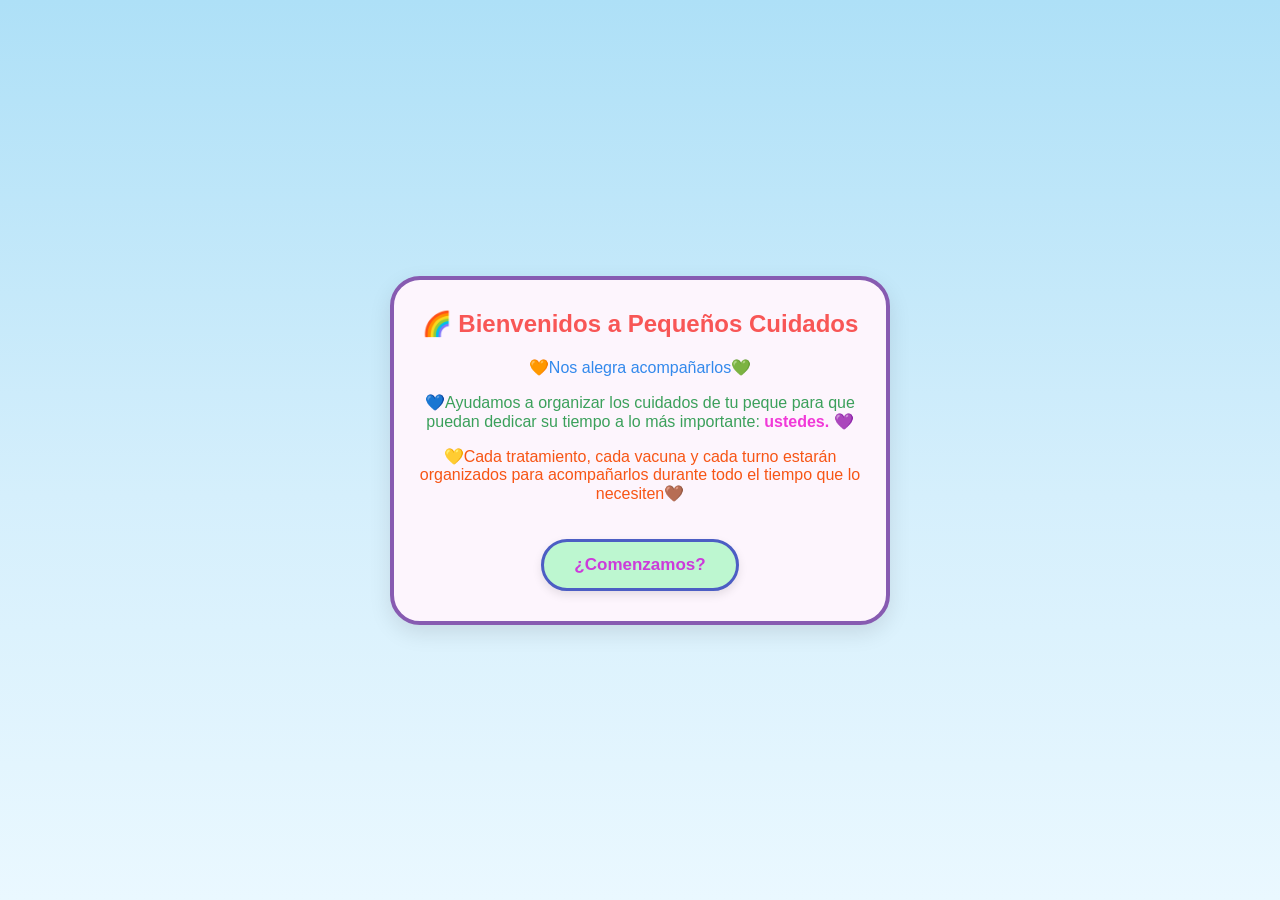
==== commit a9a65fae: "Add files via upload" ====
--- a/bienvenida.html
+++ b/bienvenida.html
@@ -26,7 +26,7 @@
     </p>
 
     <p id="bienvenida-tratamientos">
-        💛Cada tratamiento, cada vacuna y cada turno estarán organizados para acompañarlos durante todo el tiempo que lo necesiten 🤎
+        💛Cada tratamiento, cada vacuna y cada turno estarán organizados para acompañarlos durante todo el tiempo que lo necesiten🤎
     </p>
 
     <button
--- a/css/estilos.css
+++ b/css/estilos.css
@@ -172,20 +172,33 @@
 }
 
 .btn-eliminar-bloque {
-     position: absolute; 
-     top: 10px;
-     right: 10px;
-     background: #ef4444;
-     color: white;
-    border: none; 
-    border-radius: 50%; 
-    width: 28px; 
-    height: 28px; 
-    font-weight: bold;
-    cursor: pointer; 
-    display: flex; 
-    align-items: center; 
+    position: absolute;
+    top: 10px;
+    right: 10px;
+    
+    background: #e2e3e9;
+    border: 3px solid #6c6d6e;
+    border-radius: 50%;
+
+    width: 42px;
+    height: 42px;
+
+    color: #838388;
+    font-size: 18px;
+    font-weight: bold;
+
+    cursor: pointer;
+
+    display: flex;
+    align-items: center;
     justify-content: center;
+
+    transition: transform 0.2s ease, background 0.2s ease;
+}
+
+.btn-eliminar-bloque:hover {
+    transform: scale(1.08);
+    background: #85878b;
 }
 
 #form-turno, #form-vacuna, #form-medicacion, #form-perfil {
@@ -590,15 +603,25 @@
 
 .tarjeta-medicacion {
 
-          width: 100%;
+          width: 94%;
+          margin: 0 auto;
           box-sizing: border-box;
-          background: linear-gradient(135deg, #fffdf5, #f8fbff);
+          background: linear-gradient(135deg, #fde6d7, #fce1cf);
           border-radius: 20px;
           padding: 22px;
           box-shadow: 0 6px 18px rgba(0, 0, 0, 0.08);
-          border: 2px solid #e0f2fe;
+          border: 2px solid #fda16b;
           transition: transform 0.2s ease, box-shadow 0.2s ease;
           }
+
+#contenedor-lista-medicaciones {
+          width: 100%;
+          box-sizing: border-box;
+          background: #eaf7ff;
+          border: 3px solid #f88b70;
+          border-radius: 20px;
+          margin-top: 20px;
+          }          
 
 .tarjeta-medicacion:hover {
              transform: translateY(-2px);
@@ -666,37 +689,39 @@
      }
 
 .btn-borrar-tabla {
-     background: #fff1f2;
-     border: 1px solid #fecdd3;
-     border-radius: 30px;
-     padding: 8px 14px;
-     cursor: pointer;
-     font-size: 0.9rem;
-     color: #be123c;
-     transition: transform 0.2s ease, background 0.2s ease;
-         }
+    background: #ffe0b2;
+    border: 3px solid #f16d20;
+    border-radius: 30px;
+    padding: 8px 16px;
+    cursor: pointer;
+    font-size: 0.9rem;
+    font-weight: bold;
+    color: #9a3d00;
+    transition: transform 0.2s ease, background 0.2s ease;
+}
 
 .btn-borrar-tabla:hover {
-     transform: scale(1.05);
-     background: #ffe4e6;
-     }
+    transform: scale(1.05);
+    background: #ffc46b;
+}
 
 .btn-editar-medicacion{
 
          background: #eff6ff;
-         border: 1px solid #bfdbfe;
-         border-radius: 12px;
-         padding: 8px 14px;
+         border: 2px solid #eff6ff;
+         border-radius: 30px;
+         padding: 8px 16px;
          cursor: pointer;
          font-size: 0.9rem;
-         color: #2563eb;
+         font-weight: bold;
+         color: #2f89a5;
          transition: transform 0.2s ease, background 0.2s ease;
          }
 
 .btn-editar-medicacion:hover {
     
          transform: scale(1.05);
-         background: #dbeafe;
+         background: #d1eaec;
          }   
 
 .celda-centrada {
@@ -747,6 +772,29 @@
      cursor: pointer; 
      font-weight: bold;
      }
+
+
+.btn-eliminar-etapa {
+    background: #ffe0b2;
+    border: 2px solid #f16d20;
+    border-radius: 50%;
+    width: 38px;
+    height: 38px;
+    color: #9a3d00;
+    font-size: 17px;
+    font-weight: bold;
+    cursor: pointer;
+    display: flex;
+    align-items: center;
+    justify-content: center;
+    transition: transform 0.2s ease, background 0.2s ease;
+}
+
+.btn-eliminar-etapa:hover {
+    transform: scale(1.08);
+    background: #ffc46b;
+} 
+
 
 /* ==========================================================================
    9. SECCIÓN DEFINITIVA DE BOTONES EN FILA SIMÉTRICA (ÓVALOS)
@@ -827,6 +875,40 @@
     border: 4px solid #99f6e4 !important; /* Inflado grueso burbuja */
 }
 
+.btn-borrar-tarjeta {
+    background: linear-gradient(135deg, #ccfbf1, #d3dfee);
+    border: 3px solid #84f0da;
+    border-radius: 30px;
+    padding: 8px 16px;
+    cursor: pointer;
+    font-size: 0.9rem;
+    font-weight: bold;
+    color: #0f172a;
+    transition: transform 0.2s ease, background 0.2s ease;
+}
+
+.btn-borrar-tarjeta:hover {
+    transform: scale(1.05);
+    background: #b6d2e9;
+}
+
+.bloque-remedio-dinamico .btn-agregar-arcoiris {
+    background: #f0e4c4;
+    border: 2px solid #4ebb5c;
+    border-radius: 30px;
+    padding: 9px 18px;
+    color: #444343;
+    font-size: 0.9rem;
+    font-weight: bold;
+    cursor: pointer;
+    transition: transform 0.2s ease, background 0.2s ease;
+}
+
+.bloque-remedio-dinamico .btn-agregar-arcoiris:hover {
+    transform: scale(1.04);
+    background: #e9cd91;
+}
+
 /* ==========================================================================
    11. PANTALLA DE IDIOMAS EXCLUSIVA (CÓDIGO PURE, COMPACTO Y CON MAX CONTRASTE)
    ========================================================================== */
@@ -1349,7 +1431,7 @@
 
     padding: 30px 25px;
 
-    background: #f0eecf;
+    background: #fdf5fd;
 
     border: 4px solid #875bb1;
     border-radius: 30px;
@@ -1378,7 +1460,7 @@
 
 /* Ustedes */
 #bienvenida-ustedes {
-    color: #f13952;
+    color: #f139d8;
 }
 
 /* Tratamientos */
@@ -1395,7 +1477,7 @@
     border: 3px solid #4c5ec4;
     border-radius: 30px;
 
-    background: #a4ebbc;
+    background: #bdf7d0;
 
     color: #cc3bda;
 
@@ -1462,7 +1544,7 @@
 
 /* Abuelo */
 #cuidador-abuelo {
-    background: #b7c9bd;
+    background: #cfecd9;
     border: 3px solid #63d663;
     color: #2b5e32;
 }
@@ -1475,18 +1557,18 @@
 }
 
 .body-cuidador .contenedor-formulario {
-   background: #f1e1d7;
-   border: 3px solid #f37d47;
+   background: #dceed1;
+   border: 3px solid #51df3f;
 }
 
 #btn-cuidador-siguiente{
 
-background: #f5bebe;
-border: 3px solid #f83232;
-color: #6e0909;
+background: #fdd3d3;
+border: 3px solid #f04646;
+color: #940404;
 
 padding: 13px 28px;
-border-radius: 30px;
+border-radius: 20px;
 
 font-size: 17px;
 font-weight: bold;
@@ -1533,7 +1615,7 @@
 
     background: #d1eaec;
 
-    color: #2f89a5;
+    color: #282829;
 
     font-size: 16px;
     font-weight: bold;
@@ -1558,3 +1640,400 @@
 .tarjeta-cuidador:active {
     transform: scale(0.98);
 }
+
+.body-turnos .tarjeta-medicacion{
+
+     background: linear-gradient(135deg, #fef9c3, #ecfeff) !important;
+     border: 2px solid #22d3ee !important;
+
+}
+
+.body-vacunas .tarjeta-medicacion {
+
+    background: #bbf7d0 !important;
+
+    border: 2px solid #86efac !important;
+
+    border-radius: 20px !important;
+
+}
+
+.body-vacunas #contenedor-lista-vacunas {
+
+    background: #f0fdf4 !important;
+
+    border: 3px dashed #16a34a !important;
+
+    border-radius: 20px !important;
+
+}
+
+.body-vacunas .tarjeta-medicacion h3 {
+
+    color: #1e2433 !important;
+
+}
+
+.body-vacunas .tarjeta-medicacion p,
+.body-vacunas .tarjeta-medicacion strong {
+
+    color: #101111 !important;
+
+}
+
+.body-vacunas .btn-borrar-tarjeta {
+
+    background: #faf5ff !important;
+
+    border: 2px solid #c084fc !important;
+
+    color: #7e22ce !important;
+
+}
+
+.body-vacunas .btn-borrar-tarjeta:hover {
+
+    background: #f3e8ff !important;
+
+}
+
+.body-medicacion #contenedor-lista-medicaciones {
+    background: #fcf9ee !important;
+    border: 3px dashed #ea580c !important;
+}
+
+.body-turnos #contenedor-lista-turnos {
+    background: #fffdf5 !important;
+    border: 3px dashed #eab308 !important;
+}
+
+.body-turnos .tarjeta-medicacion {
+    background: #fdf9d0 !important;
+    border: 2px solid #fad97e !important;
+}
+
+.body-turnos .btn-borrar-tarjeta {
+    background: #cdeef1 !important;
+    border: 2px solid #67cdd6 !important;
+    color: #353636 !important;
+}
+
+.body-turnos .btn-borrar-tarjeta:hover {
+    background: #e5edee !important;
+    transform: scale(1.05);
+}
+
+.tratamiento-finalizado {
+
+    margin-top: 10px;
+    padding: 10px;
+
+    background: #dcfce7;
+
+    border: 2px solid #16a34a;
+
+    border-radius: 12px;
+
+    font-weight: bold;
+
+    text-align: center;
+
+}
+
+.chapita-etapa{
+
+    display:inline-block;
+
+    background:#dbeafe;
+
+    border:2px solid #60a5fa;
+
+    color:#1e40af;
+
+    padding:6px 12px;
+
+    border-radius:20px;
+
+    font-weight:bold;
+
+    margin:8px 0;
+
+}
+
+.chapita-etapa-final{
+    background:#dcfce7;
+    border:2px solid #22c55e;
+    color:#166534;
+}
+
+.etapa-frecuencia {
+    display: inline-block;
+    padding: 7px 14px;
+    border-radius: 20px;
+    font-weight: bold;
+    margin: 3px 0;
+}
+
+.etapa-color-1 {
+    background: #ffe0e6;
+    border: 2px solid #f43f5e;
+    color: #9f1239;
+}
+
+.etapa-color-2 {
+    background: #f3e8ff;
+    border: 2px solid #c084fc;
+    color: #7e22ce;
+}
+
+.etapa-color-3 {
+    background: #dcfce7;
+    border: 2px solid #22c55e;
+    color: #166534;
+}
+
+.etapa-color-4 {
+    background: #fce7f3;
+    border: 2px solid #ec4899;
+    color: #9d174d;
+}
+
+
+.etapa-color-5 {
+    background: #e0f2fe;
+    border: 2px solid #06b6d4;
+    color: #155e75;
+}
+
+.etapa-color-6 {
+    background: #ede9fe;
+    border: 2px solid #8b5cf6;
+    color: #5b21b6;
+}
+.etapa-color-7 {
+    background: #ffedd5;
+    border: 2px solid #f97316;
+    color: #9a3412;
+}
+
+.etapa-color-8 {
+    background: #dbeafe;
+    border: 2px solid #38bdf8;
+    color: #075985;
+}
+.etapa-color-9 {
+    background: #fef9c3;
+    border: 2px solid #eab308;
+    color: #854d0e;
+}
+.etapa-color-10 {
+    background: #ccfbf1;
+    border: 2px solid #14b8a6;
+    color: #115e59;
+}
+
+.frecuencia-continuo {
+    display: inline-block;
+    padding: 7px 14px;
+    border-radius: 20px;
+    background: #dbeafe;
+    border: 2px solid #38bdf8;
+    color: #075985;
+    font-weight: bold;
+    margin: 3px 0;
+}
+
+.frecuencia-simple {
+    display: inline-block;
+    padding: 7px 14px;
+    border-radius: 20px;
+    background: #ede9fe;
+    border: 2px solid #8b5cf6;
+    color: #5b21b6;
+    font-weight: bold;
+    margin: 3px 0;
+}
+
+/* ============================= */
+/* ALERGIAS Y ANTECEDENTES */
+/* ============================= */
+
+.bloque-alergia,
+.bloque-antecedente
+ {
+    display: flex;
+    align-items: center;
+    gap: 8px;
+    margin-bottom: 10px;
+}
+
+.bloque-alergia .tipo-alergia,
+.bloque-antecedente .tipo-antecedente {
+    flex: 1;
+}
+
+.bloque-alergia .texto-alergia,
+.bloque-antecedente .texto-antecedente {
+    flex: 2;
+}
+
+
+/* Chapitas para agregar */
+
+.btn-agregar-alergia,
+.btn-agregar-antecedente {
+    display: inline-block;
+    width: 140px;
+    padding: 4px 8px;
+    margin-top: 5px;
+
+    border: 2px solid #f0c30f;
+    border-radius: 20px;
+
+    background: #fef9c3;
+    color: #b45309;
+
+    font-size: 14px;
+    font-weight: bold;
+
+    cursor: pointer;
+    transition: transform 0.2s ease;
+
+}
+
+.btn-agregar-alergia:hover,
+.btn-agregar-antecedente:hover {
+    transform: scale(1.03);
+}
+
+
+/* Cestito */
+
+.btn-eliminar-alergia,
+.btn-eliminar-antecedente {
+    flex: 0 0 auto;
+
+    width: 34px;
+    height: 34px;
+
+    padding: 0;
+
+    border: 1px solid #fca5a5;
+    border-radius: 50%;
+
+    background: #fff1f2;
+    color: #dc2626;
+
+    font-size: 16px;
+
+    cursor: pointer;
+
+    display: flex;
+    align-items: center;
+    justify-content: center;
+}
+
+.btn-eliminar-alergia:hover,
+.btn-eliminar-antecedente:hover {
+    transform: scale(1.08);
+}
+
+/* ============================= */
+/* DESPLEGABLES DEL PEQUE */
+/* ============================= */
+
+.bloque-desplegable-peque {
+    margin-top: 10px;
+}
+
+
+/* Botón Alergias / Antecedentes */
+
+.boton-desplegable-peque {
+    width: 100%;
+    padding: 10px 14px;
+
+    border: 2px solid #c4b5fd;
+    border-radius: 18px;
+
+    background: #f5f3ff;
+    color: #6d28d9;
+
+    font-size: 15px;
+    font-weight: bold;
+
+    cursor: pointer;
+
+    display: flex;
+    align-items: center;
+    justify-content: space-between;
+
+    transition: transform 0.2s ease;
+}
+
+
+.boton-desplegable-peque:hover {
+    transform: scale(1.02);
+}
+
+
+/* Información que aparece al abrir */
+
+.contenido-desplegable-peque {
+    margin-top: 6px;
+    padding: 8px 12px;
+
+    border-radius: 14px;
+
+    background: #faf5ff;
+    border: 1px solid #ddd6fe;
+
+    color: #475569;
+}
+
+
+.contenido-desplegable-peque p {
+    margin: 5px 0;
+}
+
+/* Campo para antecedentes */
+
+#antecedentes-peque {
+    min-height: 45px;
+    height: 45px;
+    resize: none;
+}
+
+.texto-antecedente {
+    min-height: 45px;
+    height: 45px;
+    resize: none;
+}
+
+.titulo-editar-cuidador {
+    text-align: center;
+    margin-left: 10px;
+}
+
+.btn-compartir-tarjeta {
+    background: linear-gradient(
+        135deg,
+        #bae6fd,
+        #c4b5fd
+    );
+    color: #171718;
+    border: 2px solid #fcc30a;
+    border-radius: 18px;
+    padding: 10px 18px;
+    font-size: 15px;
+    font-weight: bold;
+    cursor: pointer;
+    margin: 6px;
+    background: #f9faae;
+    transition: transform 0.2s ease, box-shadow 0.2s ease;
+}
+
+.btn-compartir-tarjeta:hover {
+    transform: translateY(-2px);
+    box-shadow: 0 5px 10px rgba(0, 0, 0, 0.16);
+}
